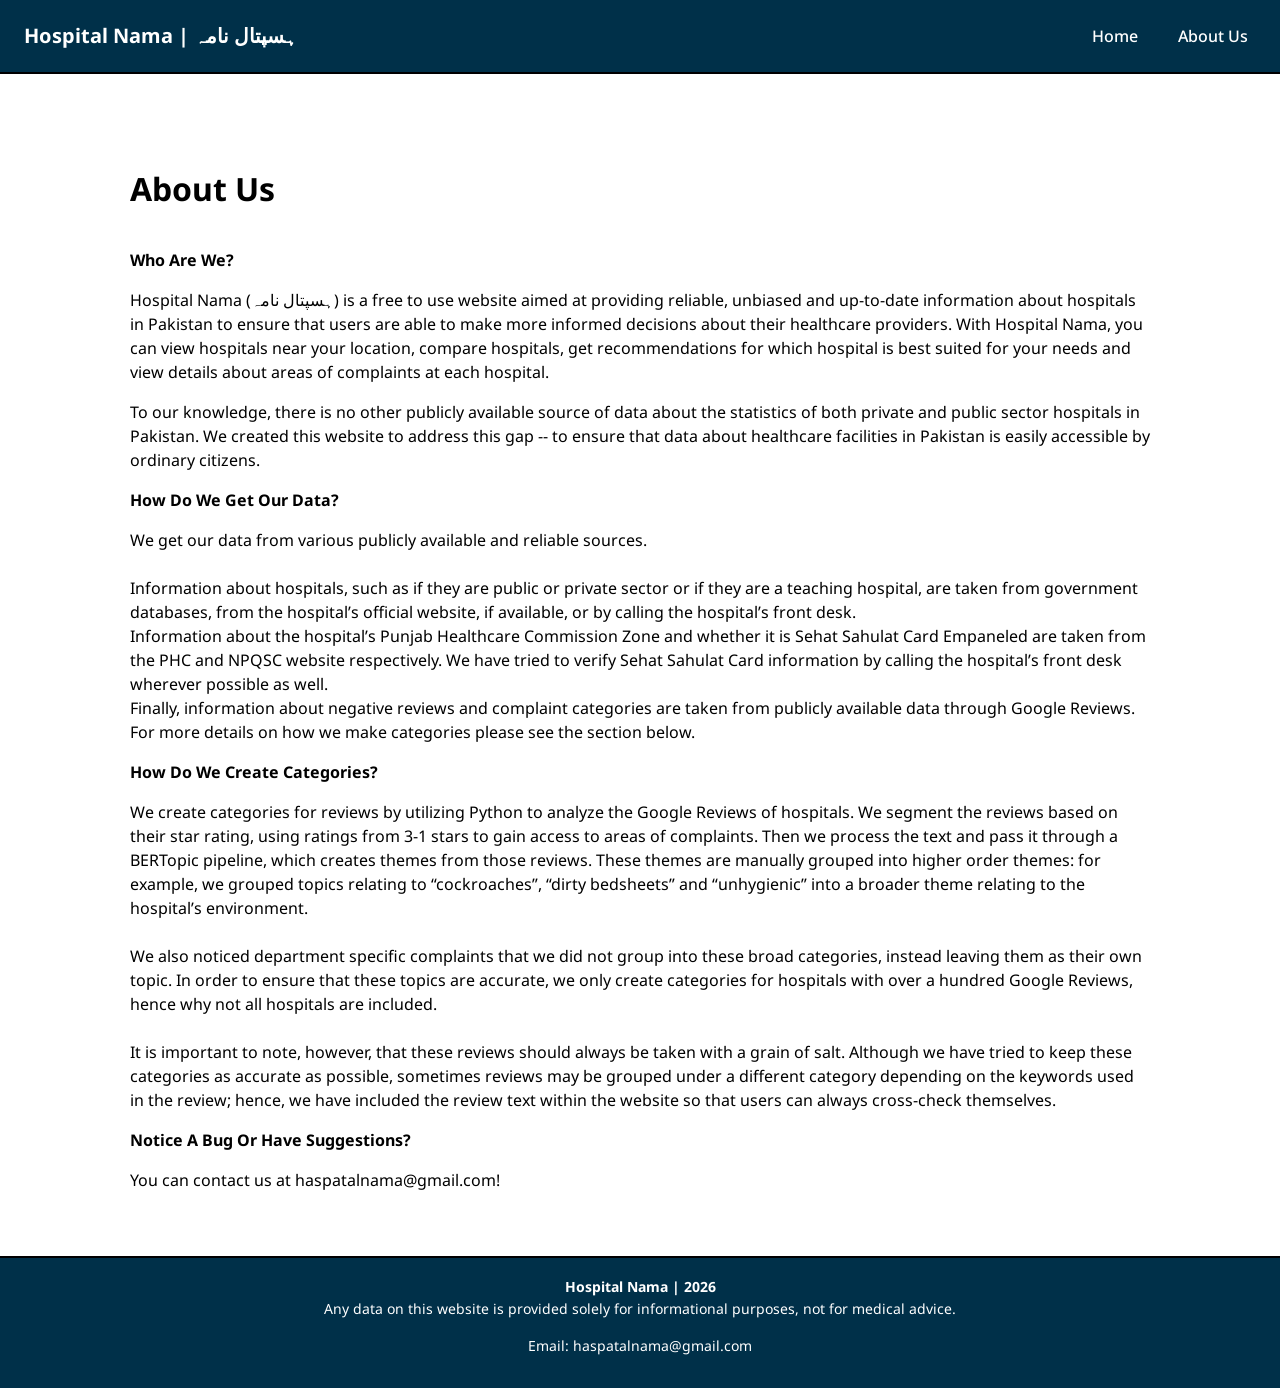
==== templates/aboutus.html @ 3d4e94ee "Update aboutus.html" ====
<!DOCTYPE html>
<html lang="en">
<head>
    <meta charset="UTF-8">
    <meta name="viewport" content="width=device-width, initial-scale=1.0">
    <title>About Us | Hospital Nama | ہسپتال نامہ</title>
    <link href="https://cdn.jsdelivr.net/npm/bootstrap@5.3.0/dist/css/bootstrap.min.css" rel="stylesheet">
    <link href="https://fonts.googleapis.com/css2?family=Inter:ital,opsz,wght@0,14..32,100..900;1,14..32,100..900&family=Noto+Nastaliq+Urdu:wght@400..700&family=Noto+Sans:ital,wght@0,100..900;1,100..900&display=swap" rel="stylesheet">
    <link rel="stylesheet" href="https://fonts.googleapis.com/css2?family=Material+Symbols+Outlined:opsz,wght,FILL,GRAD@20..48,100..700,0..1,-50..200&icon_names=search" />

    <style>
        body, html { 
            height: 100%; 
            margin: 0; 
            background-color: #ffffff; 
            font-family: "Noto Sans";
            color: #000;
        }
        
        .brutal-border {
            border: 2px solid #000;
            border-radius: 5px !important; /* Sharp edges */
            background-color: #fff;
        }

        .brutal-input {
            border: 2px solid #000;
            border-radius: 5px;
            padding: 10px;
        }
        .brutal-input:focus {
            outline: none;
            border-color: #000;
        }

        .brutal-btn {
            background-color: #fff;
            color: #000;
            border: 2px solid #000;
            border-radius: 0px;
            font-weight: bold;
            transition: all 0.1s ease-in-out;
        }
        .brutal-btn:hover {
            background-color: #000;
            color: #fff;
            transform: translate(3px, 3px);
        }

        .navbar { border-bottom: 2px solid #000; }
        .nav-link { color: #000 !important; font-weight: 500; cursor: pointer; }
        .nav-link:hover { text-decoration: underline; }

        /* Scrollbar styling for the sidebar */
        .scrollable-sidebar {
            height: calc(100vh - 120px);
            overflow-y: auto;
            padding-right: 10px;
        }

        /* Map fixes */
        #map { height: calc(100vh - 120px); width: 100%; }


        footer { border-top: 2px solid #000; }

        .hero-bg {
        /* Replace with your image path */
        /*background-image: linear-gradient(rgba(255, 255, 255, 0.4), rgba(255, 255, 255, 0.4)), url('/static/lahore_image.jpg'); */
        
        /* This ensures the image covers the entire section nicely */
        background-size: cover;
        background-position: center;
        background-repeat: no-repeat;
        
        /* Optional: gives the background corners a smooth finish matching bootstrap styles */
        border-radius: 8px; 
        max-width: 1400px; 
        width: 100%;
        margin: 0 auto;
        }
                                                        
    </style>
</head>
<body>
    
    <nav class="navbar navbar-expand-lg px-4 py-3 " style = "background-color:#003049;" >
    <span class="navbar-brand mb-0 fw-bold fs-8 text-white" style="cursor:pointer;" href="/" >Hospital Nama | ہسپتال نامہ</span>
    <div class="ms-auto">
        <ul class="navbar-nav flex-row gap-4 ">
            <li class="nav-item "><a class="nav-link" style="color:white !important;" href="/">Home</a></li>
            <li class="nav-item"><a class="nav-link" style="color:white !important;" href="/about">About Us</a></li>
          <!--  <li class="nav-item"><a class="nav-link" style="color:white !important;" onclick="switchTab('metrics-view')">All Hospitals</a></li>-->
        </ul>
    </div>
</nav>


        
    <div id="about-view" class="container mt-5 view-section">
        <div class=" p-5">
            <h2 class="fw-bold border-dark pb-3 mb-4">About Us</h2>

            <p class="fw-bold">Who Are We? </p>
            <p>
            Hospital Nama (ہسپتال نامہ) is a free to use website aimed at providing reliable, unbiased 
            and up-to-date information about hospitals in Pakistan to ensure that users are able to make
             more informed decisions about their healthcare providers. With Hospital Nama, you can view 
             hospitals near your location, compare hospitals, get recommendations for which hospital is 
             best suited for your needs and view details about areas of complaints at each hospital. 
            </p>
            <p>
            To our knowledge, there is no other publicly available source of data about the statistics of 
            both private and public sector hospitals in Pakistan. We created this website to address this 
            gap -- to ensure that data about healthcare facilities in Pakistan is easily accessible by 
            ordinary citizens. 
            </p>

            <p class = "fw-bold">How Do We Get Our Data?</p>
            
            <p> We get our data from various publicly available and reliable sources.  <br> <br> 
                
            Information about hospitals, such as if they are public or private sector or if they are a 
            teaching hospital, are taken from government databases, from the hospital’s official website, 
            if available, or by calling the hospital’s front desk. <br> 
            Information about the hospital’s Punjab Healthcare Commission Zone and whether it is Sehat 
            Sahulat Card Empaneled are taken from the PHC and NPQSC website respectively. We have tried 
            to verify Sehat Sahulat Card information by calling the hospital’s front desk wherever possible
            as well. <br> 
            Finally, information about negative reviews and complaint categories are taken from publicly 
            available data through Google Reviews. For more details on how we make categories please see 
            the section below. <br>

                <p class = "fw-bold">How Do We Create Categories?</p>
                <p> We create categories for reviews by utilizing Python to analyze the Google Reviews of 
                    hospitals. We segment the reviews based on their star rating, using ratings from 3-1 
                    stars to gain access to areas of complaints. Then we process the text and pass it 
                    through a BERTopic pipeline, which creates themes from those reviews. These themes are 
                    manually grouped into higher order themes: for example, we grouped topics relating to 
                    “cockroaches”, “dirty bedsheets” and “unhygienic” into a broader theme relating to the 
                    hospital’s environment. 
                    
                    <br><br> We also noticed department specific complaints that we did not 
                    group into these broad categories, instead leaving them as their own topic.  In order 
                    to ensure that these topics are accurate, we only create categories for hospitals with
                     over a hundred Google Reviews, hence why not all hospitals are included. 

                <br> <br> It is important to note, however, that these reviews should always be taken with a grain of salt. Although we have tried to keep these categories as accurate as possible, sometimes reviews may be grouped under a different category depending on the keywords used in the review; hence, we have included the review text within the website so that users can always cross-check themselves.

                <p class = "fw-bold">Notice A Bug Or Have Suggestions?</p>
                <p> You can contact us at haspatalnama@gmail.com!


            </p>
        </div>
    </div>


<footer class=" py-3 mt-auto" id="home-footer" style="background-color:#003049; color:white;">
    <div class="container text-center">
        <span class="fw-bold small"> Hospital Nama | 2026 </span>
        <p class = "small"> Any data on this website is provided solely for informational purposes, not for medical advice.</p>
        <p class = "small">Email: haspatalnama@gmail.com</p>
    </div>
</footer>

</body>
</html>
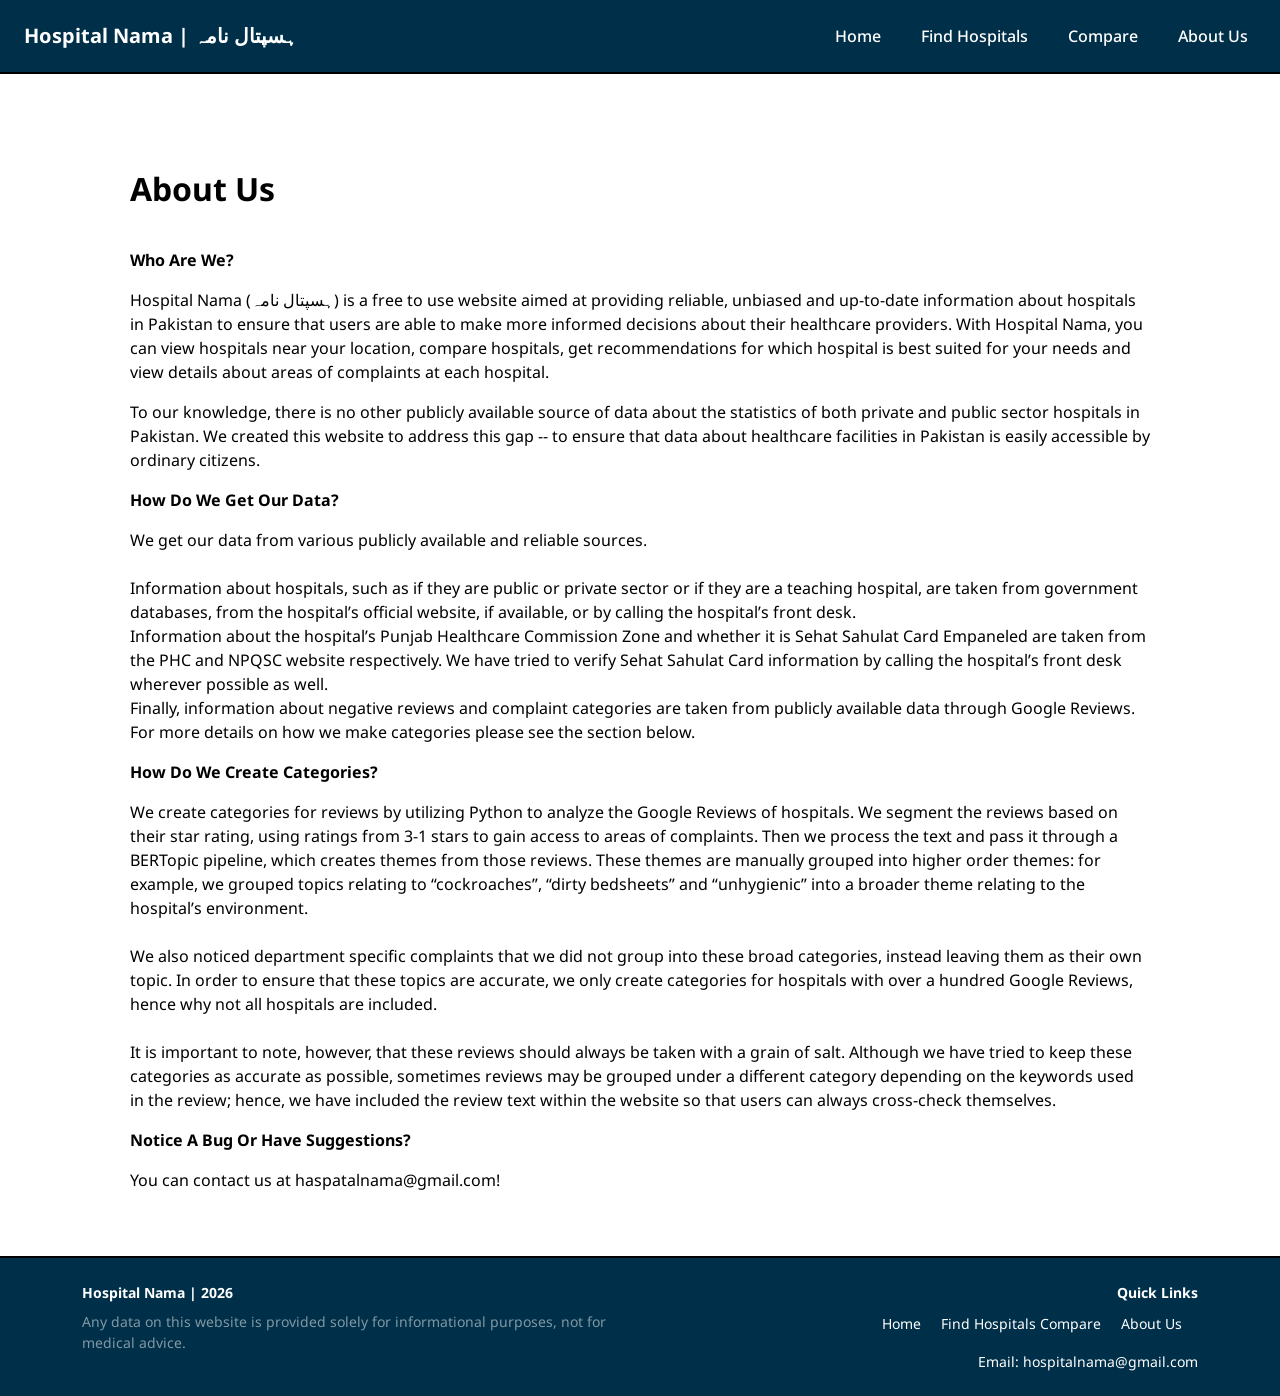
==== commit 6f271e67: "Update aboutus.html" ====
--- a/templates/aboutus.html
+++ b/templates/aboutus.html
@@ -84,16 +84,18 @@
 </head>
 <body>
     
-    <nav class="navbar navbar-expand-lg px-4 py-3 " style = "background-color:#003049;" >
-    <span class="navbar-brand mb-0 fw-bold fs-8 text-white" style="cursor:pointer;" href="/" >Hospital Nama | ہسپتال نامہ</span>
+<nav class="navbar navbar-expand-lg px-4 py-3 " style = "background-color:#003049;" >
+    <a href="/" style="text-decoration:none"><span class="navbar-brand mb-0 fw-bold fs-8 text-white" style="cursor:pointer;" >Hospital Nama | ہسپتال نامہ</span></a>
     <div class="ms-auto">
         <ul class="navbar-nav flex-row gap-4 ">
             <li class="nav-item "><a class="nav-link" style="color:white !important;" href="/">Home</a></li>
+            <li class="nav-item "><a class="nav-link" style="color:white !important;" href="/map">Find Hospitals</a></li>
+            <li class="nav-item "><a class="nav-link" style="color:white !important;" href="/compare">Compare</a></li>
             <li class="nav-item"><a class="nav-link" style="color:white !important;" href="/about">About Us</a></li>
-          <!--  <li class="nav-item"><a class="nav-link" style="color:white !important;" onclick="switchTab('metrics-view')">All Hospitals</a></li>-->
         </ul>
     </div>
 </nav>
+
 
 
         
@@ -156,11 +158,25 @@
     </div>
 
 
-<footer class=" py-3 mt-auto" id="home-footer" style="background-color:#003049; color:white;">
-    <div class="container text-center">
-        <span class="fw-bold small"> Hospital Nama | 2026 </span>
-        <p class = "small"> Any data on this website is provided solely for informational purposes, not for medical advice.</p>
-        <p class = "small">Email: haspatalnama@gmail.com</p>
+<footer class="py-4 mt-auto" id="home-footer" style="background-color:#003049; color:white;">
+    <div class="container text-md-start text-center">
+        <div class="row g-4">
+            <div class="col-md-6">
+                <span class="fw-bold small d-block mb-2">Hospital Nama | 2026</span>
+                <p class="small text-white-50 mb-0">Any data on this website is provided solely for informational purposes, not for medical advice.</p>
+            </div>
+            
+            <div class="col-md-6 text-md-end text-center">
+                <span class="fw-bold small d-block mb-2">Quick Links</span>
+                <div class="mb-3">
+                    <a href="/" class="text-white text-decoration-none me-3 small">Home</a>
+                    <a href="/map" class="text-white text-decoration-none small">Find Hospitals</a>
+                    <a href="/compare" class="text-white text-decoration-none me-3 small">Compare</a>
+                    <a href="/about" class="text-white text-decoration-none me-3 small">About Us</a>
+                </div>
+                <p class="small mb-0">Email: hospitalnama@gmail.com</p>
+            </div>
+        </div>
     </div>
 </footer>
 
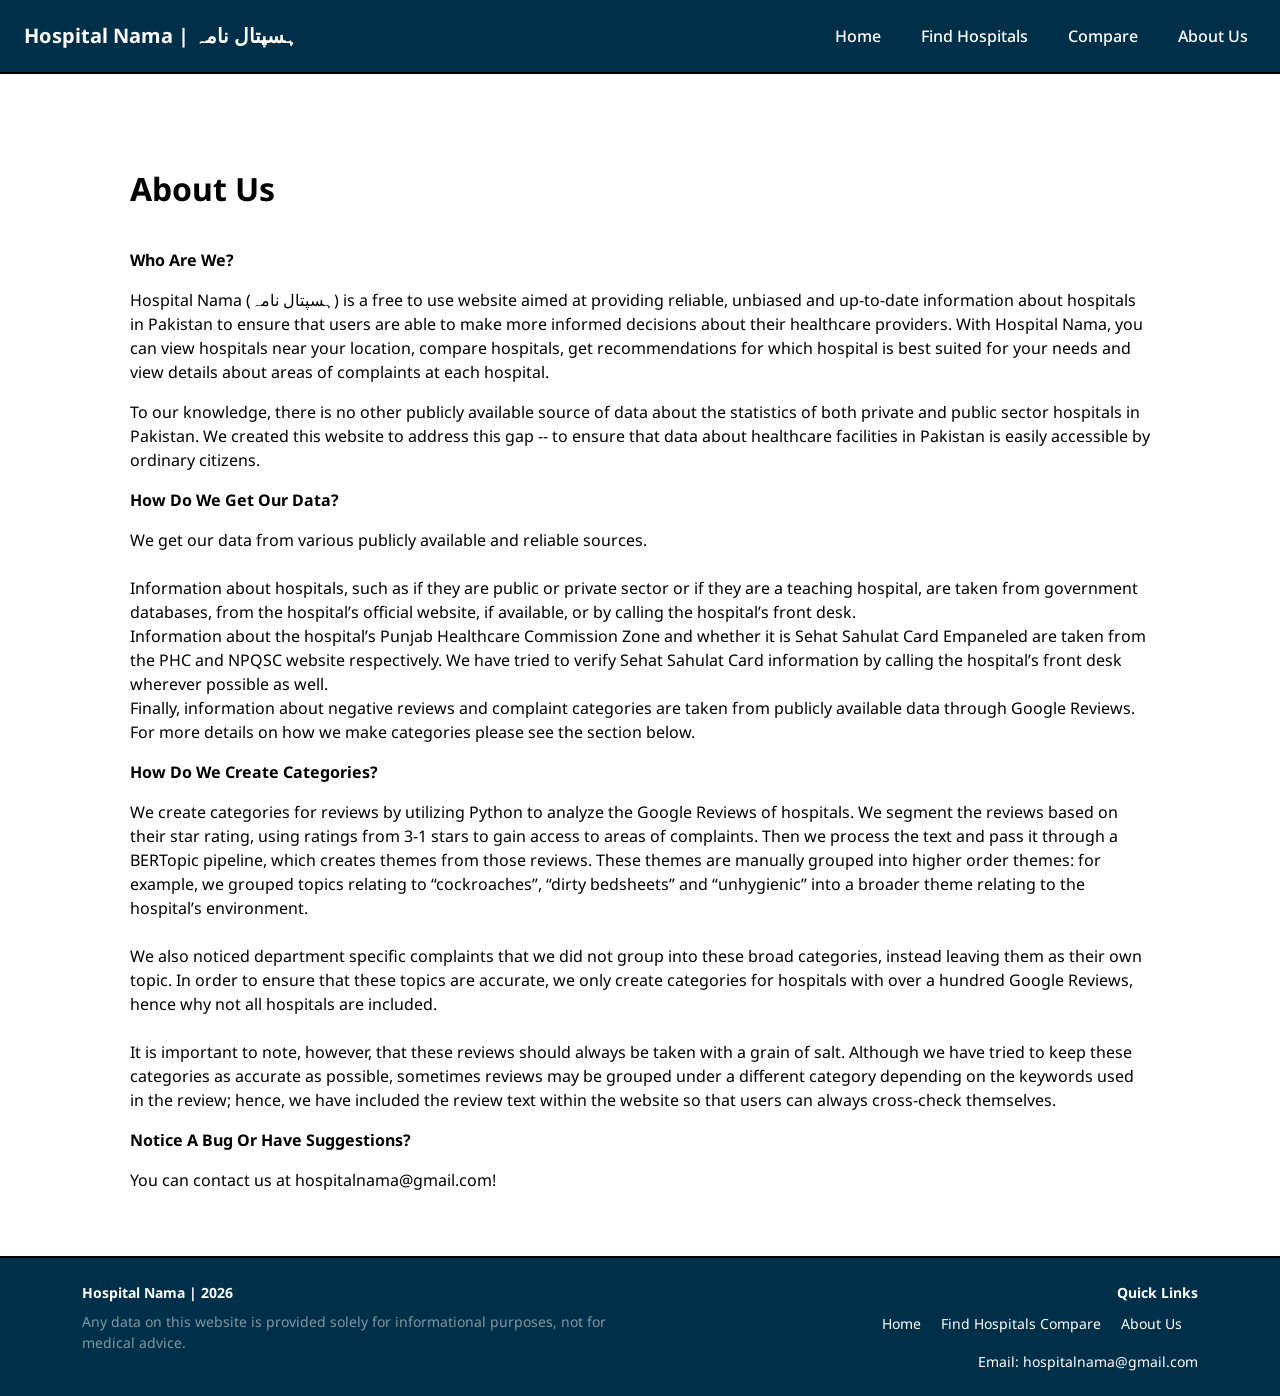
==== commit 8ab55883: "Update aboutus.html" ====
--- a/templates/aboutus.html
+++ b/templates/aboutus.html
@@ -150,7 +150,7 @@
                 <br> <br> It is important to note, however, that these reviews should always be taken with a grain of salt. Although we have tried to keep these categories as accurate as possible, sometimes reviews may be grouped under a different category depending on the keywords used in the review; hence, we have included the review text within the website so that users can always cross-check themselves.
 
                 <p class = "fw-bold">Notice A Bug Or Have Suggestions?</p>
-                <p> You can contact us at haspatalnama@gmail.com!
+                <p> You can contact us at hospitalnama@gmail.com!
 
 
             </p>
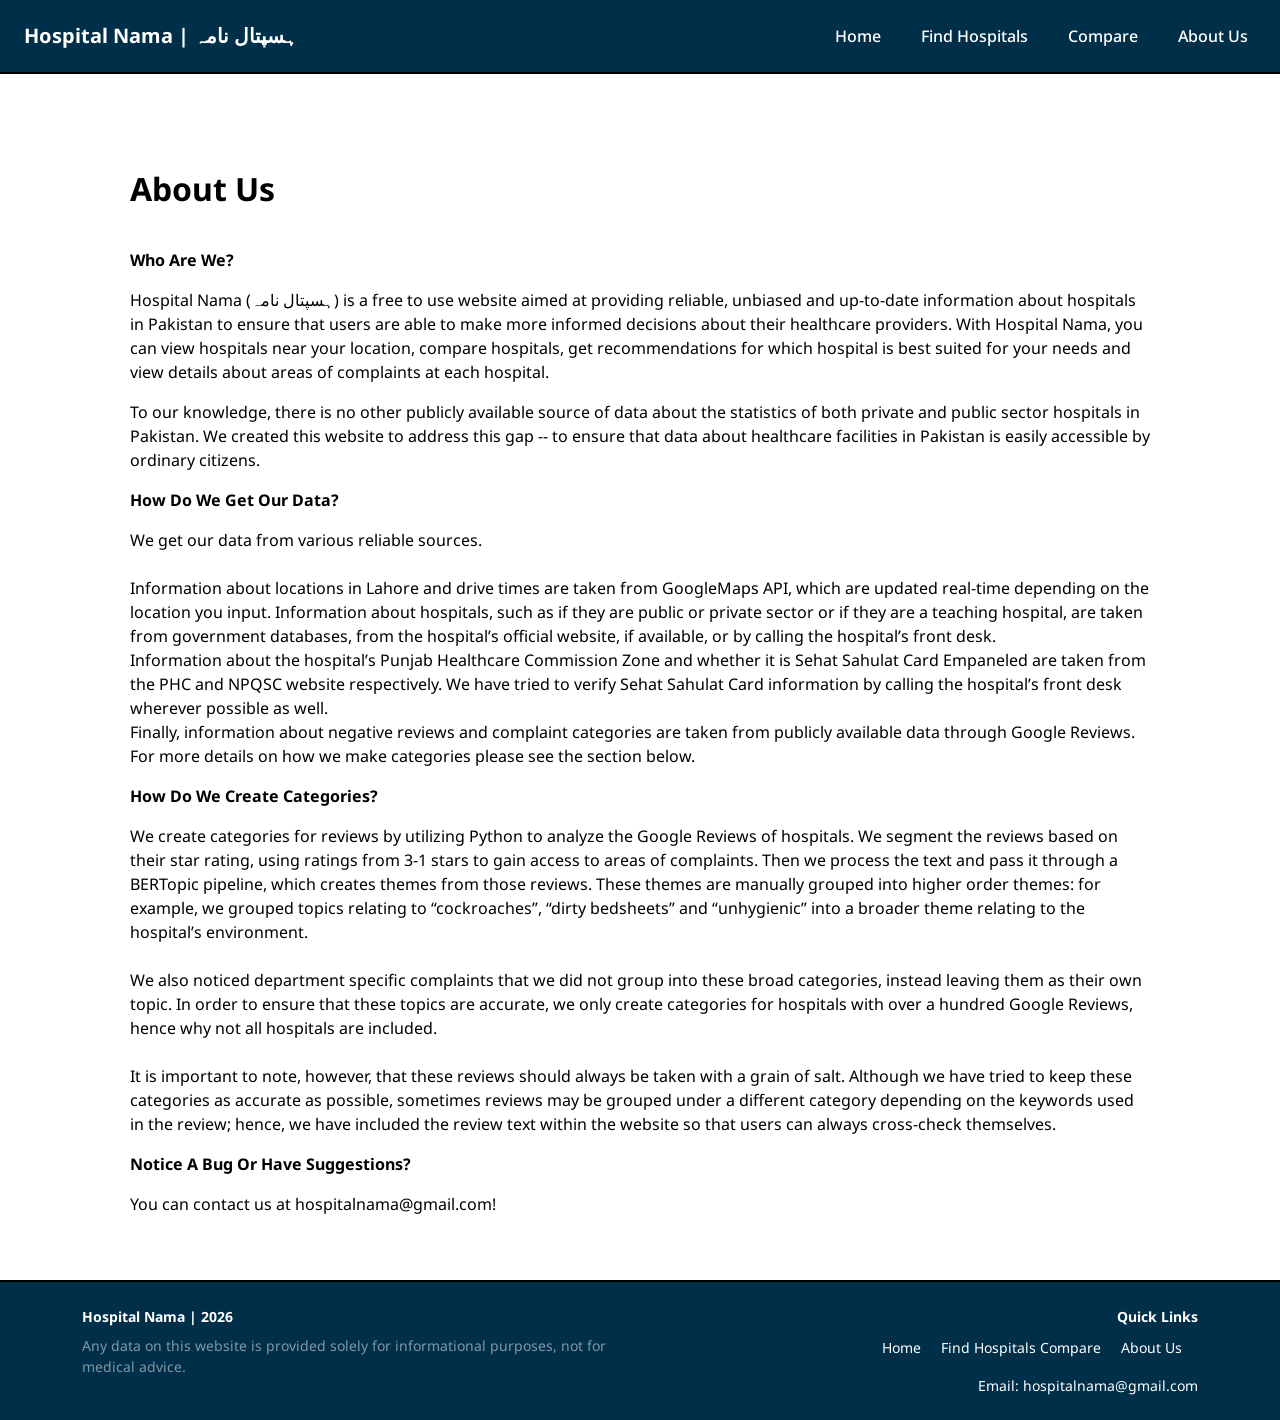
==== commit 489ef875: "Simplify data source description in aboutus.html Removed redundancy in data source explanation." ====
--- a/templates/aboutus.html
+++ b/templates/aboutus.html
@@ -120,8 +120,10 @@
 
             <p class = "fw-bold">How Do We Get Our Data?</p>
             
-            <p> We get our data from various publicly available and reliable sources.  <br> <br> 
-                
+            <p> We get our data from various reliable sources.  <br> <br> 
+
+            Information about locations in Lahore and drive times are taken from GoogleMaps API, which
+            are updated real-time depending on the location you input. 
             Information about hospitals, such as if they are public or private sector or if they are a 
             teaching hospital, are taken from government databases, from the hospital’s official website, 
             if available, or by calling the hospital’s front desk. <br> 
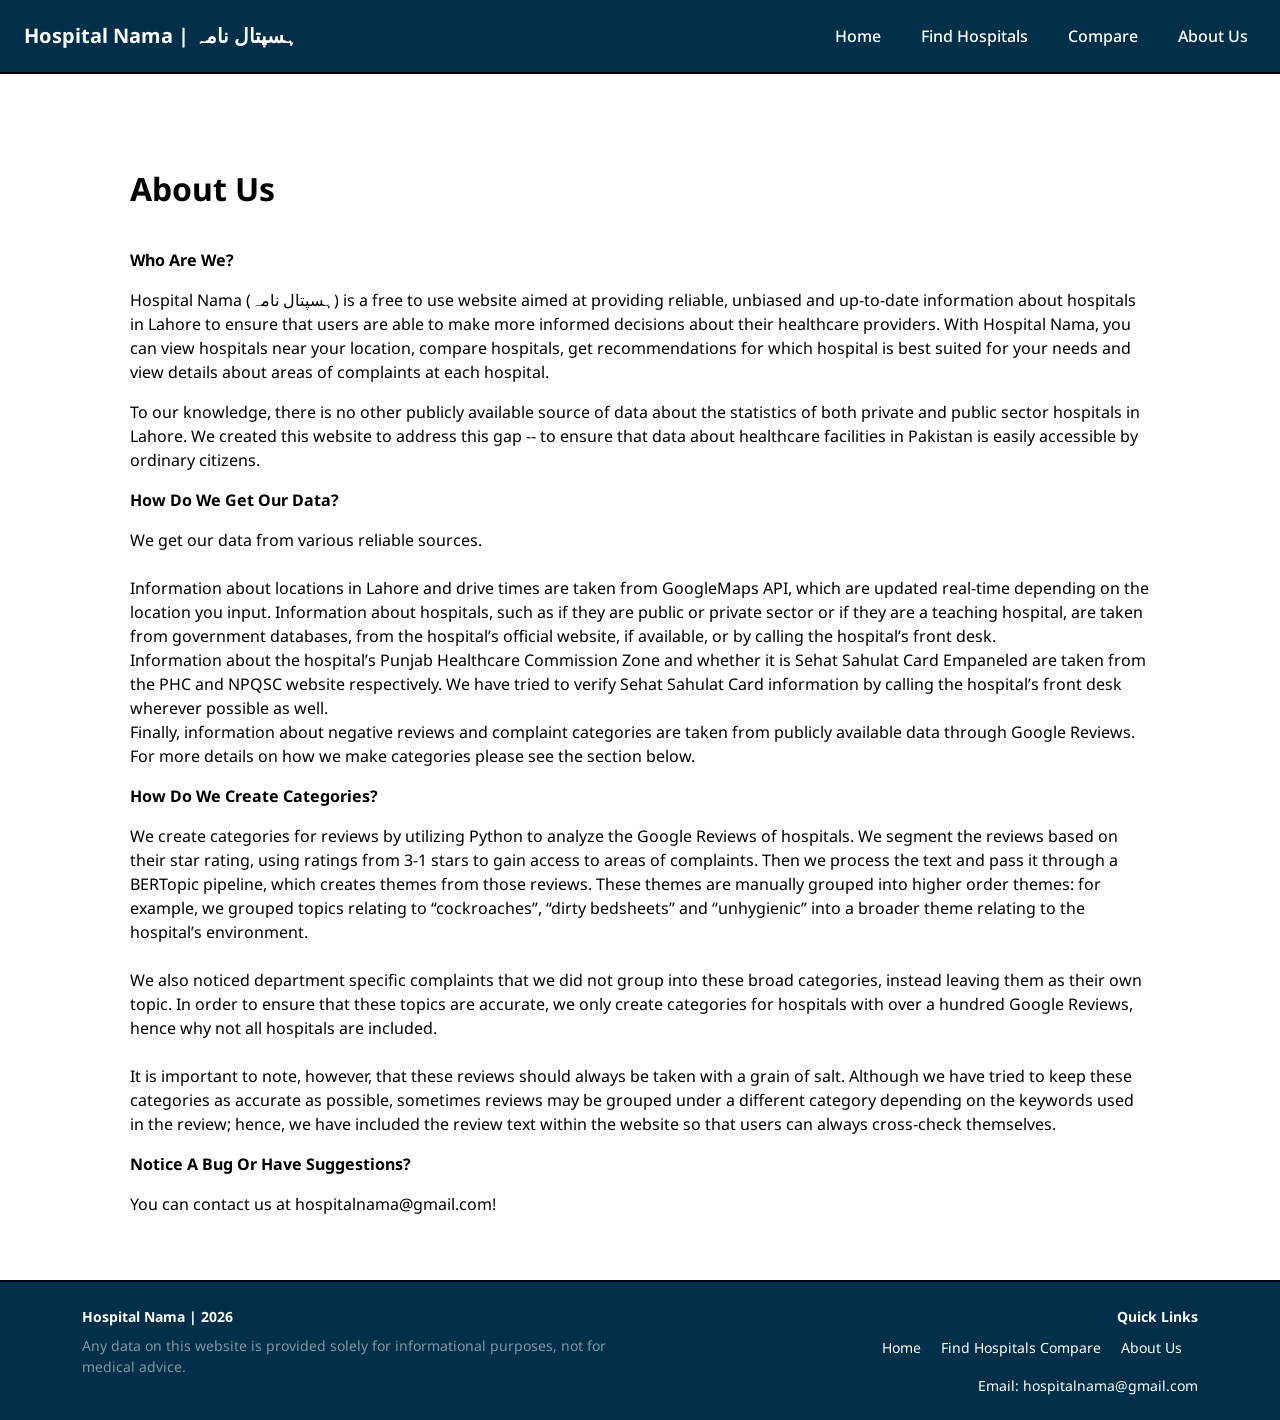
==== commit e94b38c7: "Update aboutus.html" ====
--- a/templates/aboutus.html
+++ b/templates/aboutus.html
@@ -7,6 +7,7 @@
     <link href="https://cdn.jsdelivr.net/npm/bootstrap@5.3.0/dist/css/bootstrap.min.css" rel="stylesheet">
     <link href="https://fonts.googleapis.com/css2?family=Inter:ital,opsz,wght@0,14..32,100..900;1,14..32,100..900&family=Noto+Nastaliq+Urdu:wght@400..700&family=Noto+Sans:ital,wght@0,100..900;1,100..900&display=swap" rel="stylesheet">
     <link rel="stylesheet" href="https://fonts.googleapis.com/css2?family=Material+Symbols+Outlined:opsz,wght,FILL,GRAD@20..48,100..700,0..1,-50..200&icon_names=search" />
+    <link rel="icon" type="image/png" href="{{ url_for('static', filename='favicon.png') }}">
 
     <style>
         body, html { 
@@ -106,14 +107,14 @@
             <p class="fw-bold">Who Are We? </p>
             <p>
             Hospital Nama (ہسپتال نامہ) is a free to use website aimed at providing reliable, unbiased 
-            and up-to-date information about hospitals in Pakistan to ensure that users are able to make
+            and up-to-date information about hospitals in Lahore to ensure that users are able to make
              more informed decisions about their healthcare providers. With Hospital Nama, you can view 
              hospitals near your location, compare hospitals, get recommendations for which hospital is 
              best suited for your needs and view details about areas of complaints at each hospital. 
             </p>
             <p>
             To our knowledge, there is no other publicly available source of data about the statistics of 
-            both private and public sector hospitals in Pakistan. We created this website to address this 
+            both private and public sector hospitals in Lahore. We created this website to address this 
             gap -- to ensure that data about healthcare facilities in Pakistan is easily accessible by 
             ordinary citizens. 
             </p>
